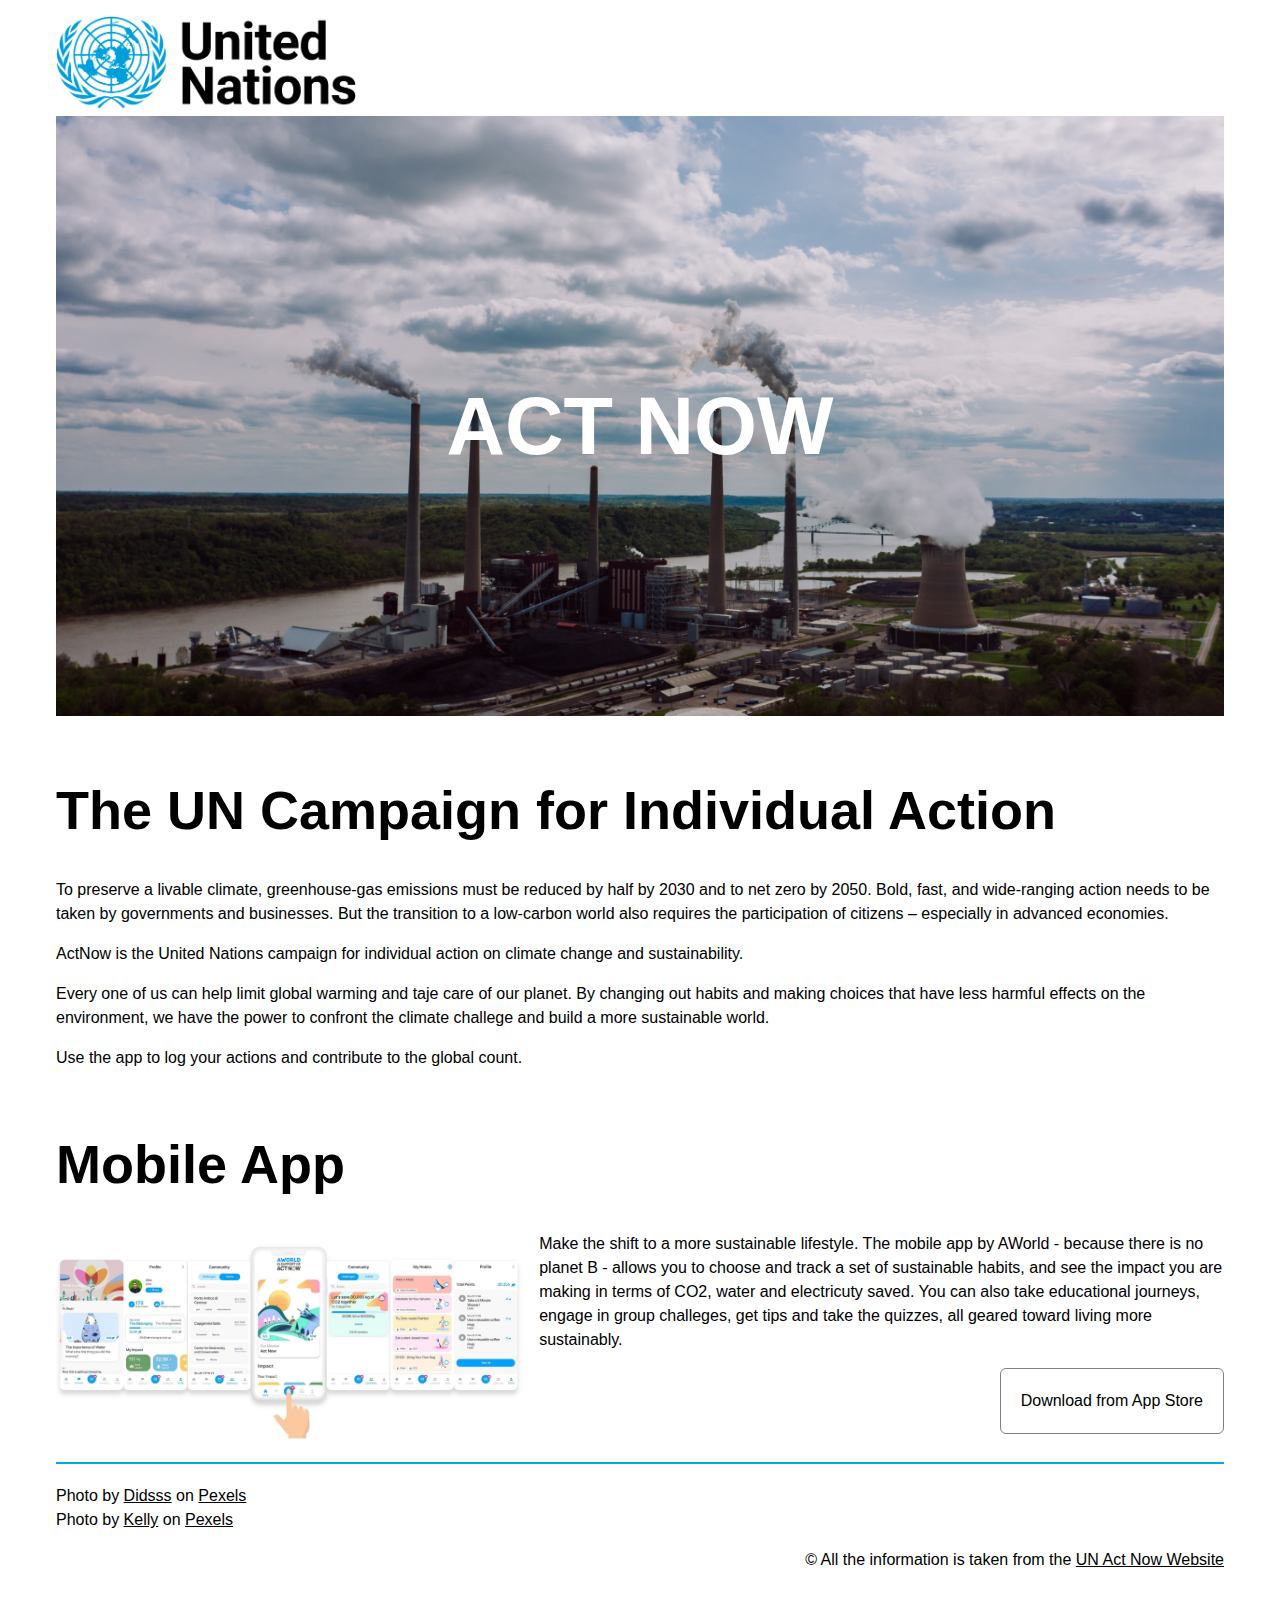
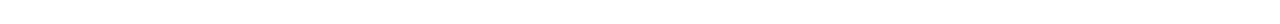
==== week10/index.html @ b44af730 "Adds week 10 folder" ====
<!DOCTYPE html>
<html lang="en">

<head>
    <meta charset="UTF-8">
    <meta http-equiv="X-UA-Compatible" content="IE=edge">
    <meta name="viewport" content="width=device-width, initial-scale=1.0">
    <link rel="stylesheet" href="css/reset.css">
    <link rel="stylesheet" href="css/main.css">
    <title>Act Now &#124; United Nations</title>
</head>

<body>
    <div class="container">
        <header class="masthead">
            <img src="images/unlogo-desktop.svg.png" alt="United Nations Logo" class="desktop-logo">
            <img src="images/unlogo.png" alt="United Nations Logo" class="mobile-logo">
            <div class="banner">
                <h1>Act Now</h1>
            </div>
        </header>

        <main class="content">
            <section class="intro">
                <h2>The UN Campaign for Individual Action</h2>
                <p>
                    To preserve a livable climate, greenhouse-gas emissions must be reduced by half by 2030 and to net
                    zero by 2050. Bold, fast, and wide-ranging action needs to be taken by governments and businesses.
                    But the transition to a low-carbon world also requires the participation of citizens – especially in advanced economies.
                </p>
                <p>
                    ActNow is the United Nations campaign for individual action on climate change and sustainability.
                </p>
                <p>
                    Every one of us can help limit global warming and taje care of our planet. By changing out habits
                    and making choices that have less harmful effects on the environment, we have the power to confront the climate challege and build a more sustainable world.
                </p>
                <p>
                    Use the app to log your actions and contribute to the global count.
                </p>
            </section> 
            <!-- Closing intro section -->

            <section class="app clearfix">
                <h2>Mobile App</h2>
                <img src="images/actnowapp.jpg" alt="Act Now Mobile App">

                <div class="content">
                    <p>
                        Make the shift to a more sustainable lifestyle. The mobile app by AWorld - because there is no planet B - allows you to choose and track a set of sustainable habits, and see the impact you are making in terms of CO2, water and electricuty saved. You can also take educational journeys, engage in group challeges, get tips and take the quizzes, all geared toward living more sustainably. 
                    </p>
                    <a href="https://aworld.org/act-now/" class="btn" target="_blank">Download from App Store</a>
                </div>
            </section>
            <!-- Closing App Section -->
        </main>

        <footer class="site-footer">
            <ul class="attr-list">
                <li>
                    <span>Photo by <a href="https://www.pexels.com/@didsss/">Didsss</a> on <a href="https://www.pexels.com/photo/factory-chimney-producing-smoke-2155988/">Pexels</a></span>
                </li>
                <li>
                    <span>Photo by <a href="https://www.pexels.com/@kelly-1179532/">Kelly</a> on <a href="https://www.pexels.com/photo/factory-pipes-emitting-harmful-substances-4394362/">Pexels</a></span>
                </li>
            </ul>

            <p class="copy">
                &copy; All the information is taken from the <a href="https://www.un.org/en/actnow">UN Act Now Website</a>
            </p>
        </footer>
    </div>
</body>

</html>
---- week10/css/main.css ----
/* ********************************************
                CUSTOM STYLES
***********************************************/

/* Global Styles */

html {
    font-family: Arial, Helvetica, sans-serif;
    font-size: 14px;
    box-sizing: border-box;
}

body {
    line-height: 1.5;
}

*,
*:after,
*:before {
    box-sizing: inherit;
    line-height: inherit;
}

.clearfix::after {
    content: '';
    display: table;
    clear: both;
}

img {
    width: 100%;
}

/* LoVe HAte - Link, Visited, Hover/Focus, Active */
a,
a:link,
a:visited {
    color: inherit;
}

a:hover,
a:focus {
    color: #00add8;
}

h1,
h2,
h3,
h4,
h5 {
    font-weight: bold;
    margin: 1em 0 0.5em;
}

h1 {
    font-size: 5.063rem;
}

h2 {
    font-size: 3.375rem;
}

h3 {
    font-size: 2.25rem;
}

h4 {
    font-size: 1.5rem;
}

h5 {
    font-size: 1rem;
}

/* top-bottom left-right */
p {
    margin: 1em 0;
}

.container {
    max-width: 1200px;
    margin: 0 auto;
    padding: 1em;
}

/* Header */
.mobile-logo {
    max-width: 150px;
}

.desktop-logo {
    display: none;
}

.banner {
    height: 600px;
    background: grey url(../images/smog-mobile.jpg);
    background-size: cover;
}

.banner h1 {
    margin: 0;
    padding-top: 250px;
    text-align: center;
    text-transform: uppercase;
}

/* Mobile App Section */

.btn {
    text-decoration: none;
    display: inline-block;
    padding: 20px;
    border: 1px solid grey;
    border-radius: 6px;
}

.btn:hover,
.btn:focus {
    background-color: #00add8;
    color: inherit;
}

/* Footer Styles */
.site-footer {
    margin-top: 20px;
    padding: 20px 0;
    border-top: 2px solid #00add8;
}

.copy {
    text-align: right;
}


/**************************************
            Desktop Styles
***************************************/
@media screen and (min-width:600px) {
    html {
        font-size: 16px;
    }

    .mobile-logo {
        display: none;
    }

    .desktop-logo {
        display: inline-block;
        max-width: 300px;
    }

    .banner {
        background-image: url(../images/smog-desktop.jpg);
    }

    .banner h1 {
        color: white;
    }

    /* Mobile App Section */
    .app img {
        width: 40%;
        float: left;
        margin-right: 1em;
    }
    .app .btn {
        float: right;
    }
}
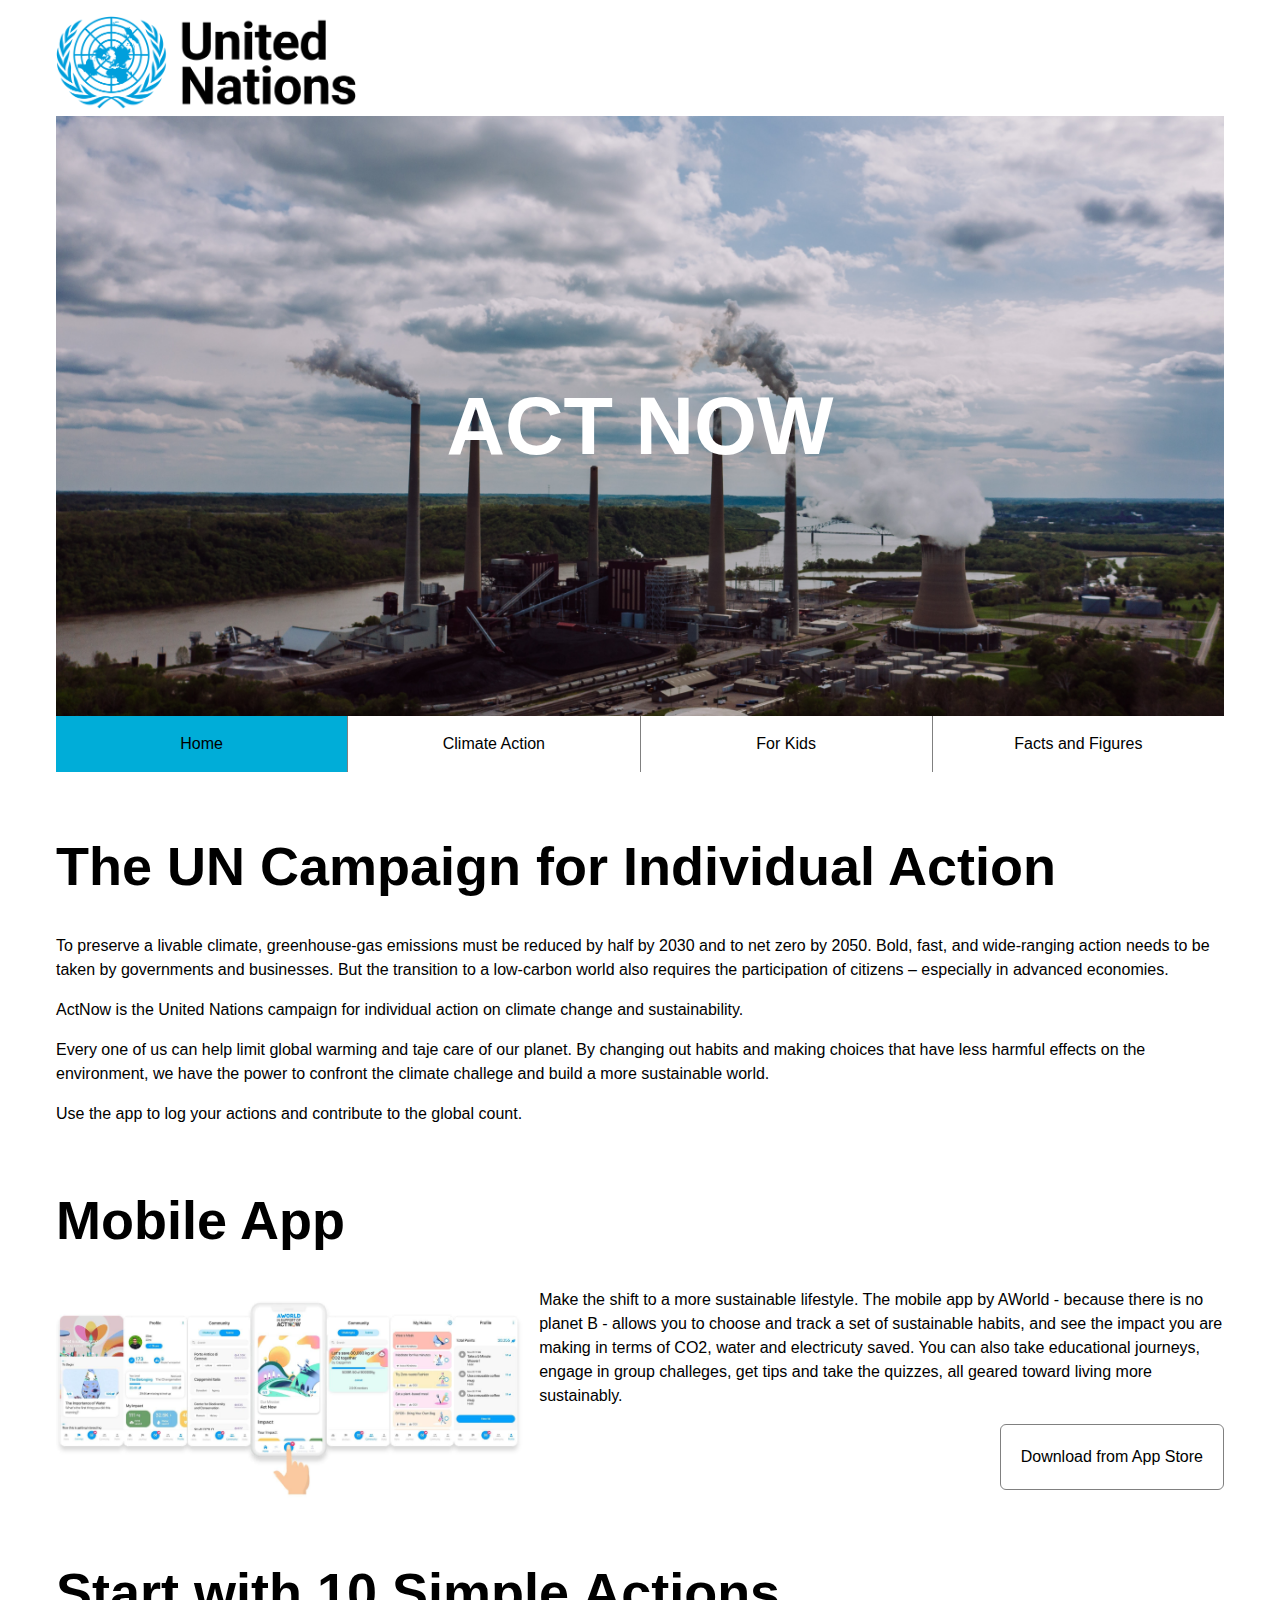
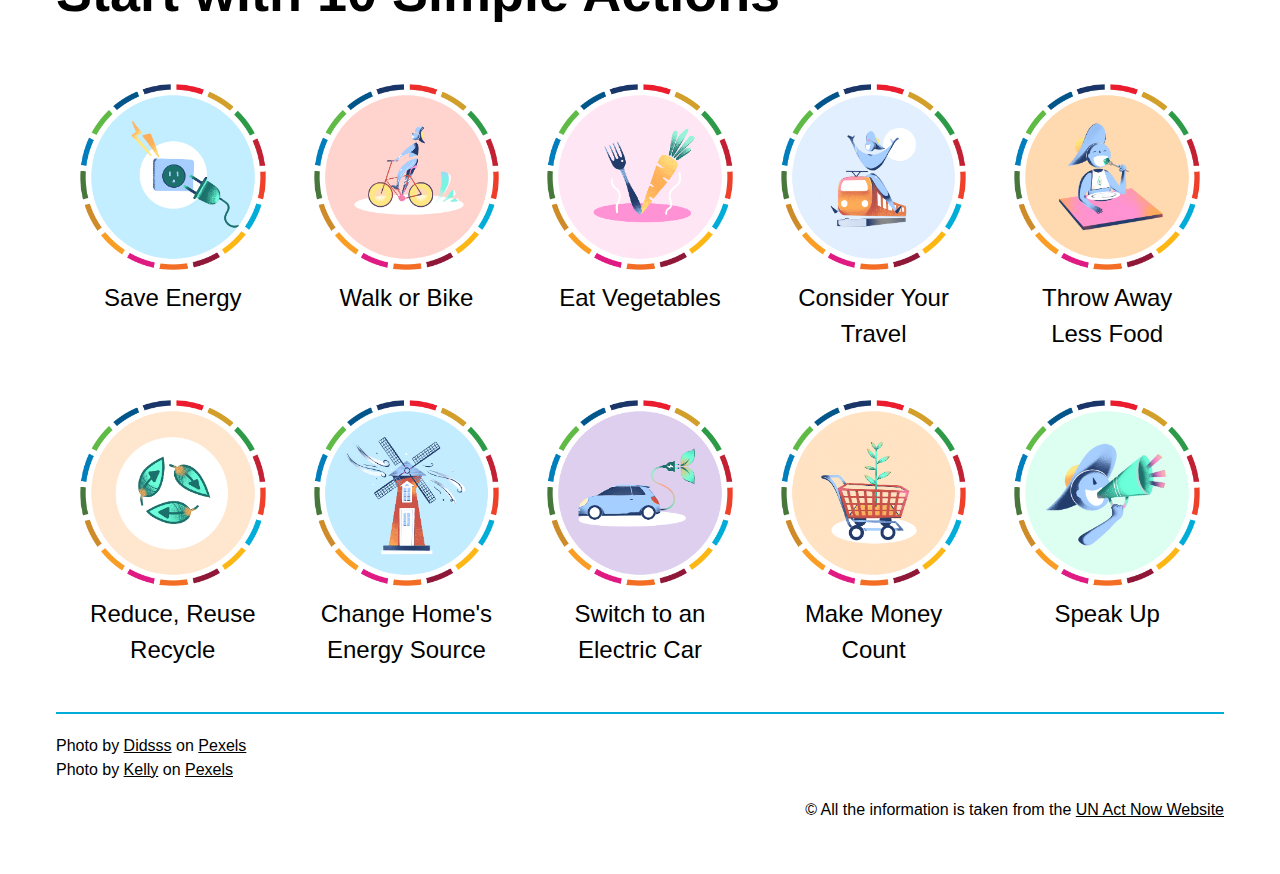
==== commit b92e085c: "Adds html and css to week 10 folder" ====
--- a/week10/index.html
+++ b/week10/index.html
@@ -18,6 +18,16 @@
             <div class="banner">
                 <h1>Act Now</h1>
             </div>
+
+            <!-- Navigation -->
+            <nav class="main-nav">
+                <ul class="nav-list">
+                    <li><a href="index.html" class="current">Home</a></li>
+                    <li><a href="#">Climate Action</a></li>
+                    <li><a href="#">For Kids</a></li>
+                    <li><a href="#">Facts and Figures</a></li>
+                </ul>
+            </nav>
         </header>
 
         <main class="content">
@@ -53,6 +63,22 @@
                 </div>
             </section>
             <!-- Closing App Section -->
+
+            <section class="actions">
+                <h2>Start with 10 Simple Actions</h2>
+                <ul class="actions-list">
+                    <li><img src="images/unplug.png" alt="Save Energy">Save Energy</li>
+                    <li><img src="images/drive_less.png" alt="Walk or Bike">Walk or Bike</li>
+                    <li><img src="images/plant-based.png" alt="Eat Vegetables">Eat Vegetables</li>
+                    <li><img src="images/fly-less.png" alt="Consider Your Travel">Consider Your Travel</li>
+                    <li><img src="images/eat-up.png" alt="Throw Away Less Food">Throw Away Less Food</li>
+                    <li><img src="images/recycle.png" alt="Reduce, Reuse Recycle">Reduce, Reuse Recycle</li>
+                    <li><img src="images/use-renewable-energy.png" alt="Change Home's Energy Source">Change Home's Energy Source</li>
+                    <li><img src="images/electric-vehicle.png" alt="Switch to an Electric Car">Switch to an Electric Car</li>
+                    <li><img src="images/eco-friendly-products.png" alt="Make Money Count">Make Money Count</li>
+                    <li><img src="images/speak-up.png" alt="Speak Up">Speak Up</li>
+                </ul>
+            </section>
         </main>
 
         <footer class="site-footer">
--- a/week10/css/main.css
+++ b/week10/css/main.css
@@ -105,6 +105,29 @@
     text-transform: uppercase;
 }
 
+/* Navigation */
+.nav-list li {
+    border-bottom: 1px solid grey;
+    text-align: center;
+}
+
+/* LoVe HAte */
+.nav-list a,
+.nav-list a:link,
+.nav-list a:visited {
+    display: block;
+    padding: 1em 0;
+    text-decoration: none;
+}
+
+.nav-list a:hover,
+.nav-list a:focus,
+.nav-list a.current {
+    background-color: #00add8;
+    color: inherit;
+}
+
+
 /* Mobile App Section */
 
 .btn {
@@ -121,6 +144,19 @@
     color: inherit;
 }
 
+/* Action Section */
+.actions-list {
+    display: flex;
+    flex-flow: row wrap;
+}
+
+.actions-list li {
+    max-width: 50%;
+    padding: 1em;
+    text-align: center;
+    font-size: 1.5rem;
+}
+
 /* Footer Styles */
 .site-footer {
     margin-top: 20px;
@@ -158,6 +194,21 @@
         color: white;
     }
 
+    /* Navigation */
+    .nav-list {
+        display: flex;
+    }
+
+    .nav-list li {
+        flex: 1;
+        border: none;
+        border-right: 1px solid grey;
+    }
+
+    .nav-list li:last-child {
+        border: none;
+    }
+
     /* Mobile App Section */
     .app img {
         width: 40%;
@@ -167,4 +218,13 @@
     .app .btn {
         float: right;
     }
+}
+
+/************************ 
+    MEDIA QUERY 800px
+*************************/
+@media screen and (min-width:800px) {
+    .actions-list li {
+        max-width: 20%;
+    }
 }